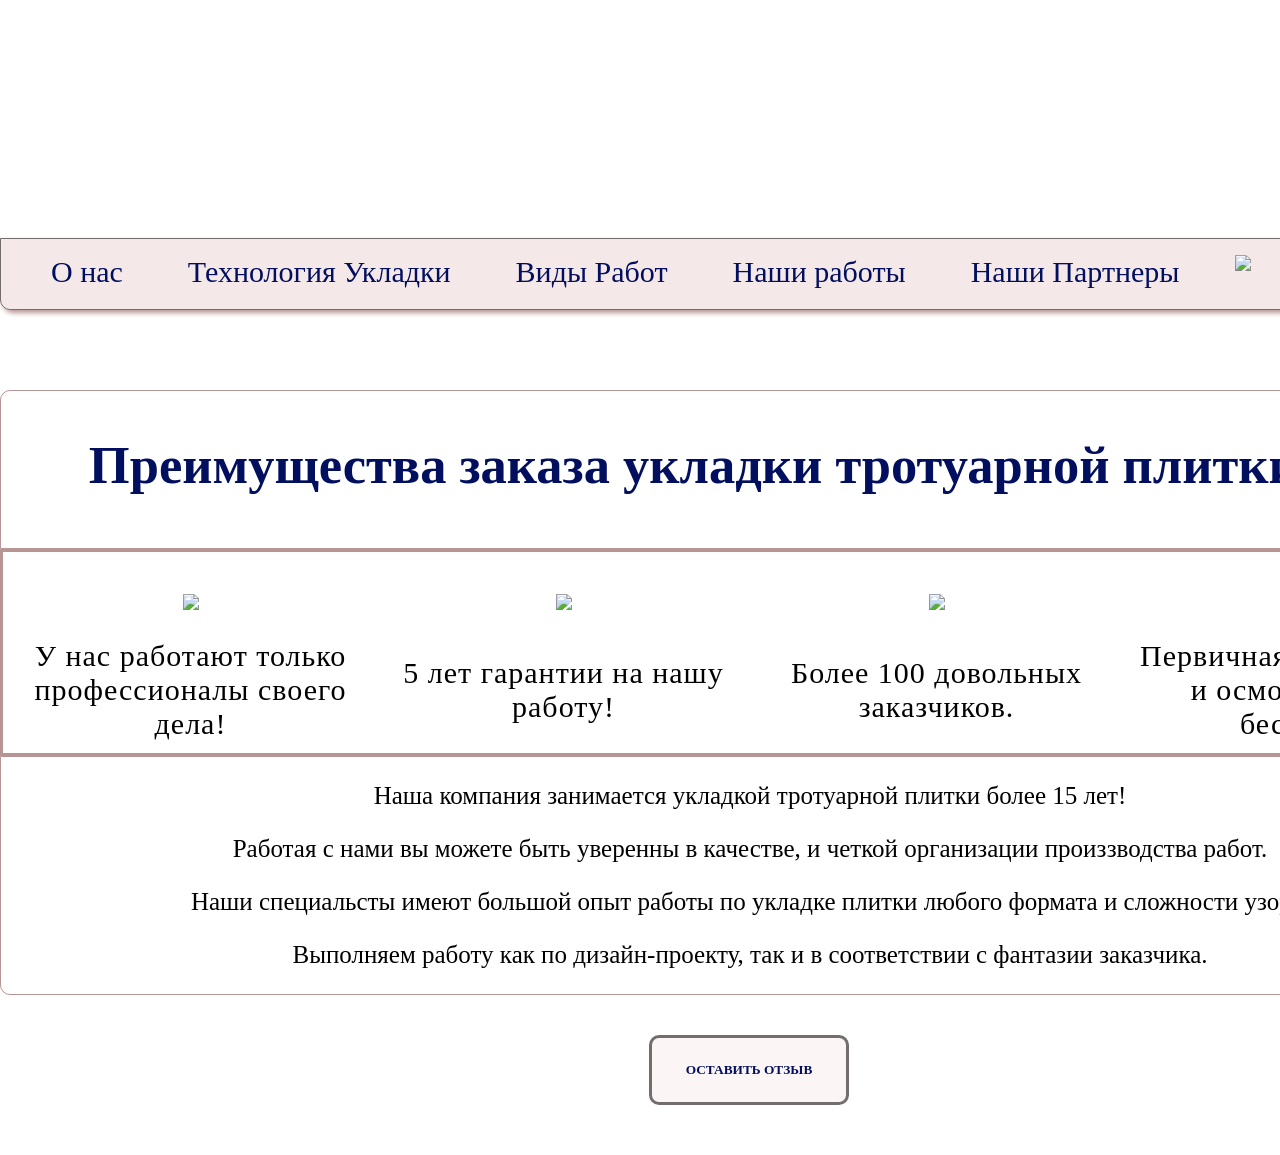
==== index.html @ 240d8e5c "Add files via upload" ====
<!DOCTYPE html>
<html>
  <head>
    <meta charset="utf-8">
	<title>Укладка тротуарной плитки в Гродно</title>
    <link rel="stylesheet" type="text/css" href="style.css" />
	<style>img[alt="www.000webhost.com"] {display: none;}</style>
  </head>
	<body>
		<div class="wrapper">
			<div class="header">
				<div class="menu">
		         <ul>
                 <li><a href="index.html">О нас</a></li>
                 <li><a href="technology.html">Технология Укладки</a></li>
	             <li><a href="kinds.html">Виды Работ</a></li>	
				 <li><a href="guarantee.html">Наши работы</a></li>
				 <li><a href="partner.html">Наши Партнеры</a></li>
				 <a href="https://www.instagram.com/plitka_grodno_allbruk/"><img src="pictures/instagramm.png"></a>
	             </ul>
				</div>
				</div>
		<div style="height:350px"></div>
		<div class="content">		
		    <div class="about">
		      <h2 id="about">Преимущества заказа укладки тротуарной плитки у нас</h2>
			</div>
				<div class="mainbox">
				<table>
						<tbody>
							<tr>
							  <td><img src="pictures/specialist.png"></td>
							  <td><img src="pictures/guarantee.png"></td>
							  <td><img src="pictures/zakazchiki.png"></td>
							  <td><img src="pictures/vyezd-specialista.png"></td>
							</tr>
							<tr>
							  <td>У нас работают только профессионалы своего дела!</td>
							  <td>5 лет гарантии на нашу работу!</td>
							  <td>Более 100 довольных заказчиков.</td>
							  <td>Первичная консультация и осмотр объекта бесплатно</td>
							</tr> 
						<tbody>
					</table>
			</div>
			<div class="description">
				<p>Наша компания занимается укладкой тротуарной плитки более 15 лет!</p>
				<p>Работая с нами вы можете быть уверенны в качестве, и четкой организации произзводства работ.</p>
				<p>Наши специальсты имеют большой опыт работы по укладке плитки любого формата и сложности узора.</p>
				<p>Выполняем работу как по дизайн-проекту, так и в соответствии с фантазии заказчика.</p>
		     </div>
			</div>
			<footer>
			<form action="form.html" target="_blank">
			<button>ОСТАВИТЬ ОТЗЫВ</button>
			</form>
			</footer>
		 </div>
		</div> 
</body>	
</head>
</html>
---- style.css ----
body{
	background: url(pictures/pattern-strip-corners.png);
	margin: 0;
	padding: 0;
	overflow: auto;
}
.wrapper{
	margin: 0 auto;
	overflow: hidden;
	width: 1500px;
	margin-bottom: 50px;
}
.header{
	margin-top: 10px;
	position: fixed;
	background: url(pictures/хеад.png);
	border-radius: 10px;
	width: 1500px;
	height: 300px;
}
.menu{
	margin: 0 auto;
	overflow: hidden;
	width: 1498px;
	height: 70px;
	background-color: rgba(235, 209, 209, 0.5);
	margin-top: 228px;
	border-radius: 0px 0px 10px 10px;
	-moz-border-radius: 0px 0px 10px 10px;
	-webkit-border-radius: 0px 0px 10px 10px;
	border: 1px solid #736d6d;
	box-shadow: 3px 3px 5px 0px #b89595;
}
.menu ul li{
	list-style: none;
	float: left;
	padding: 0px 55px 0px 10px;
}

.menu ul li a{
	font: 30px "Century Gothic";
	color: #020f5f;
	text-decoration: none;	
}

.menu ul li a:hover{
	text-decoration: underline;
}
.about{
	background-color: rgba(255, 255, 255, 0.8);
	border-radius: 10px 10px 0px 0px;
	-moz-border-radius: 10px 10px 0px 0px;
	-webkit-border-radius: 10px 10px 0px 0px;
	border: 1px solid #b89595;
	margin-top: 40px;
	font-size: 35px;
	text-align:center;

}
.mainbox {
background-color: white;
border-radius: none;
}

h2{
	padding-left: 20px;
	padding-bottom: 10px;
	font: 35px;
	color: #020f5f;
}
.technology ul img{
	margin: 20px;
	border-radius: 15px;
	-moz-border-radius: 15px;
	-webkit-border-radius: 15px;
	border: 2px solid #736d6d;
}
tr th img{
	margin: 20px;
	border-radius: 15px;
	-moz-border-radius: 15px;
	-webkit-border-radius: 15px;
	border: 2px solid #736d6d;
}
	
.description{
	background-color: rgba(255, 255, 255, 0.8);
	border-radius: 0px 0px 10px 10px;
	-moz-border-radius: 0px 0px 10px 10px;
	-webkit-border-radius: 0px 0px 10px 10px;
	border: 1px solid #b89595;
	text-align:center;
	font: 25px "Century Gothic";
}
.technology{
	background-color: rgba(255, 255, 255, 0.8);
	font: 25px "Century Gothic";
	border-radius: 10px;
	-moz-border-radius: 10px;
	-webkit-border-radius: 10px;
	border: 1px solid #736d6d;
}

caption {
	 border: 0 solid;
	 width: 1498px;
	 color: #020f5f;
	 font: 70px "Century Gothic";
	 margin: 0 auto;
	
 }
 table {
	background-color: rgba(255, 255, 255, 0.8);
	 table-layout: fixed;
	 width: 1500px;
	 border: 3px solid #b89595;
	 border-radius: 0px;
	-moz-border-radius: 0px;
	-webkit-border-radius: 0px;
 }
 th {
	 letter-spacing: 2px;
	 font: 35px "Century Gothic";
	 color: #020f5f;
	 font-weight: 700;
 }
 
 td {
	 letter-spacing: 1px;
	 font-size:30px;
	 padding: 10px;
 }
 
 tbody td {
	 text-align: center;
 }
.technology ul li {
	margin-left: 120px;
}
.partner {
	background-color: rgba(255, 255, 255, 0.8);
	font: 25px "Century Gothic";
	border-radius: 10px;
	-moz-border-radius: 10px;
	-webkit-border-radius: 10px;
	border: 3px solid #736d6d;
	color: #020f5f;
	text-align: center;
	margin-top: 25px;
}
.height div p {
	letter-spacing: 2px;
	 font: 35px "Century Gothic";
	 color: #020f5f;
	 font-weight: 700;
	 text-align: center;
}
.partner a {
	text-decoration: none;
	color: green;
	
}
.partner:hover {
	background-color: rgba(247, 235, 235, 0.5);
	font: 25px "Century Gothic";
	border-radius: 10px;
	-moz-border-radius: 10px;
	-webkit-border-radius: 10px;
	border: 3px solid #731c1c;
}

table tbody tr td img {
	margin-top: 30px;
}
.gradient-text {
  font-family: "Century Gothic";
  font-size: 30px;
  text-transform: uppercase;
  background: linear-gradient(to right, red, fuchsia);
  -webkit-background-clip: text;
  -webkit-text-fill-color: transparent;
  margin-bottom: 30px;
}
.magazins {
	border: none;
	margin-top: 40px;
	font-size: 35px;
	text-align:center;
}
footer {
	width: 1498px;
	height: 70px;
	border: none;
	margin-top: 40px;
	text-align:center;
}

button {
	background-color: rgba(247, 235, 235, 0.5);
	font-family: "Century Gothic";
	width: 200px;
	height: 70px;
	text-decoration: none;
	color: #020f5f;
	font-weight: 700;
	border-radius: 10px;
	-moz-border-radius: 10px;
	-webkit-border-radius: 10px;
	border: 3px solid #736d6d;
}
button:hover {
    background-color: white;
	border: 3px solid #731c1c;	
}
a {
	text-decoration: none;
}
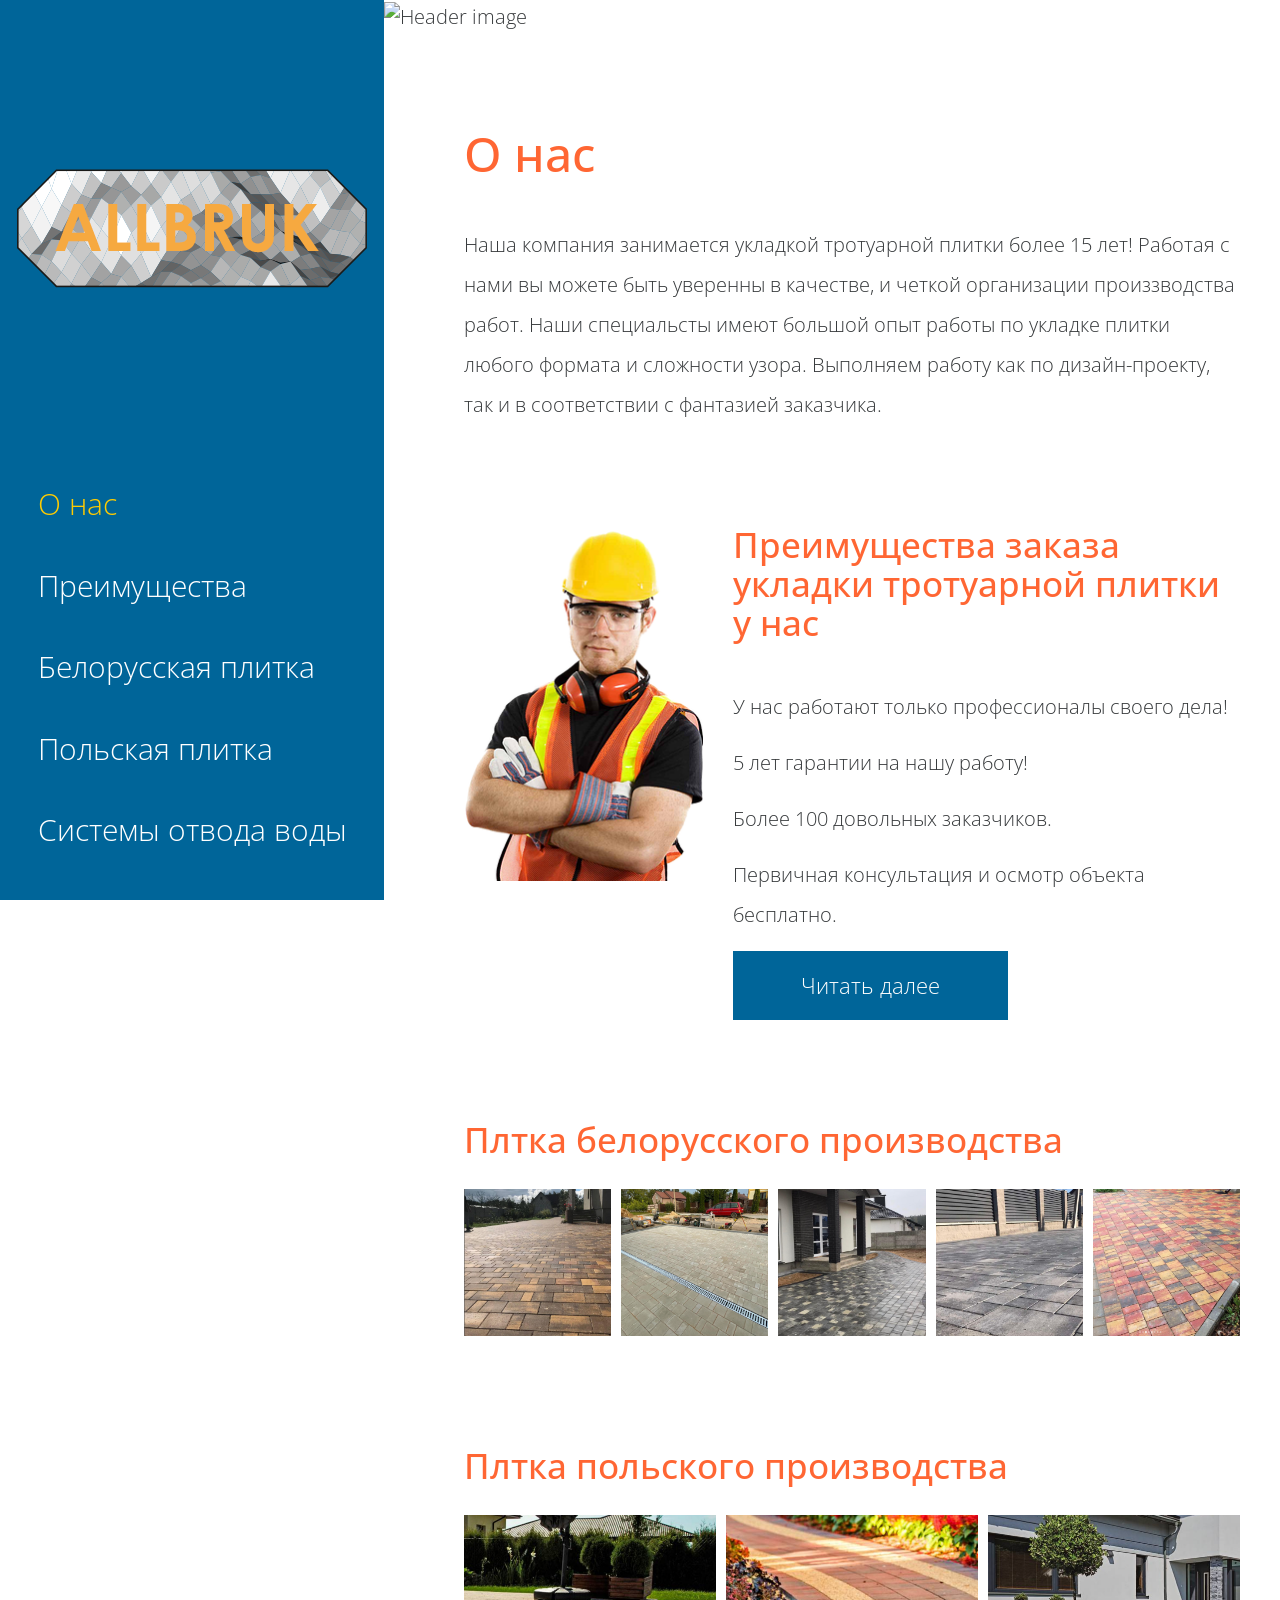
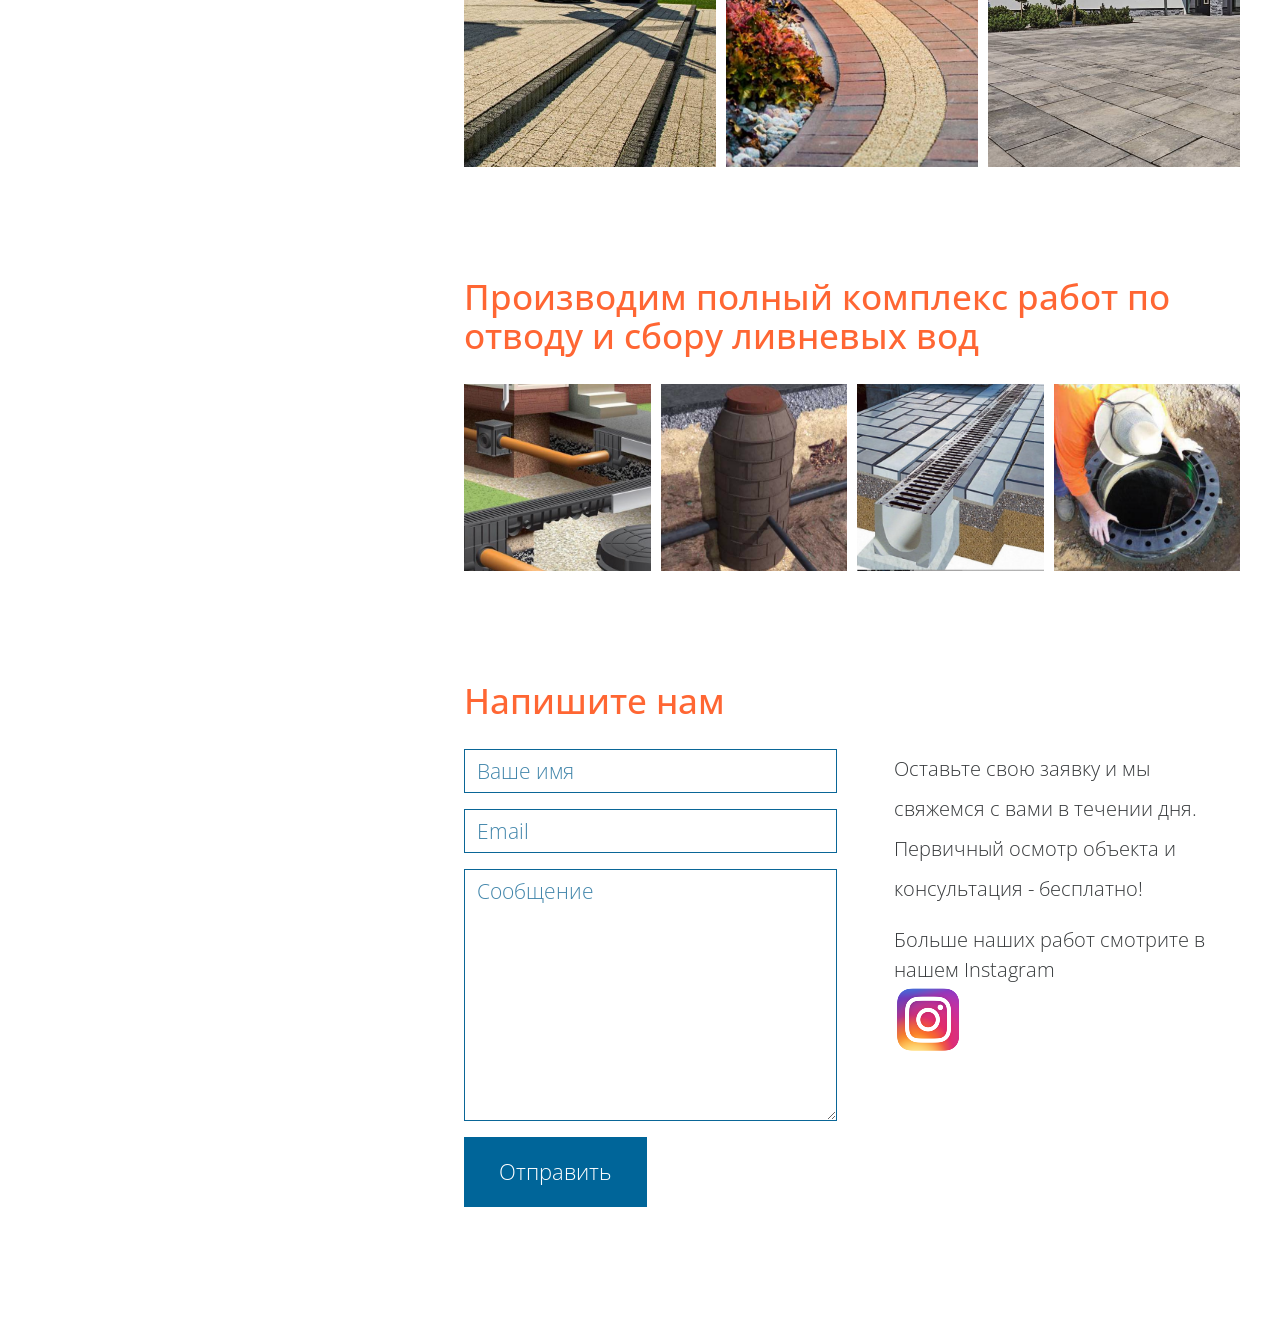
==== commit 72238593: "adding my files to my repository" ====
--- a/index.html
+++ b/index.html
@@ -1,62 +1,220 @@
 <!DOCTYPE html>
 <html>
-  <head>
+<head>
     <meta charset="utf-8">
-	<title>Укладка тротуарной плитки в Гродно</title>
-    <link rel="stylesheet" type="text/css" href="style.css" />
-	<style>img[alt="www.000webhost.com"] {display: none;}</style>
-  </head>
-	<body>
-		<div class="wrapper">
-			<div class="header">
-				<div class="menu">
-		         <ul>
-                 <li><a href="index.html">О нас</a></li>
-                 <li><a href="technology.html">Технология Укладки</a></li>
-	             <li><a href="kinds.html">Виды Работ</a></li>	
-				 <li><a href="guarantee.html">Наши работы</a></li>
-				 <li><a href="partner.html">Наши Партнеры</a></li>
-				 <a href="https://www.instagram.com/plitka_grodno_allbruk/"><img src="pictures/instagramm.png"></a>
-	             </ul>
-				</div>
-				</div>
-		<div style="height:350px"></div>
-		<div class="content">		
-		    <div class="about">
-		      <h2 id="about">Преимущества заказа укладки тротуарной плитки у нас</h2>
-			</div>
-				<div class="mainbox">
-				<table>
-						<tbody>
-							<tr>
-							  <td><img src="pictures/specialist.png"></td>
-							  <td><img src="pictures/guarantee.png"></td>
-							  <td><img src="pictures/zakazchiki.png"></td>
-							  <td><img src="pictures/vyezd-specialista.png"></td>
-							</tr>
-							<tr>
-							  <td>У нас работают только профессионалы своего дела!</td>
-							  <td>5 лет гарантии на нашу работу!</td>
-							  <td>Более 100 довольных заказчиков.</td>
-							  <td>Первичная консультация и осмотр объекта бесплатно</td>
-							</tr> 
-						<tbody>
-					</table>
-			</div>
-			<div class="description">
-				<p>Наша компания занимается укладкой тротуарной плитки более 15 лет!</p>
-				<p>Работая с нами вы можете быть уверенны в качестве, и четкой организации произзводства работ.</p>
-				<p>Наши специальсты имеют большой опыт работы по укладке плитки любого формата и сложности узора.</p>
-				<p>Выполняем работу как по дизайн-проекту, так и в соответствии с фантазии заказчика.</p>
-		     </div>
-			</div>
-			<footer>
-			<form action="form.html" target="_blank">
-			<button>ОСТАВИТЬ ОТЗЫВ</button>
-			</form>
-			</footer>
-		 </div>
-		</div> 
-</body>	
+    <meta http-equiv="X-UA-Compatible" content="IE=edge">
+    <meta name="viewport" content="width=device-width, initial-scale=1">
+
+    <title>Allbruk</title>
+
+    <link rel="stylesheet" href="https://fonts.googleapis.com/css?family=Open+Sans:300,400">  <!-- Google web font "Open Sans" -->
+    <link rel="stylesheet" href="css/bootstrap.min.css">                                      <!-- Bootstrap style -->
+    <link rel="stylesheet" href="css/magnific-popup.css">                                <!-- Magnific pop up style, http://dimsemenov.com/plugins/magnific-popup/ -->
+    <link rel="stylesheet" href="css/style.css">                                   <!-- style -->
+
+
 </head>
-</html>		+    <body>        
+        <div class="container">
+            <div class="row">
+                <div class="tm-left-right-container">
+                    <!-- logo and menu -->
+                    <div class="tm-blue-bg tm-left-column">                        
+                        <div class="tm-logo-div text-xs-center">
+                            <img src="img/LOGOALLBRUK.png" alt="Logo">
+                        </div>
+                        <nav class="tm-main-nav">
+                            <ul class="tm-main-nav-ul">
+                                <li class="tm-nav-item">
+                                    <a href="#welcome" class="tm-nav-item-link">О нас</a>
+                                </li>
+                                <li class="tm-nav-item">
+                                    <a href="#about" class="tm-nav-item-link">Преимущества</a>
+                                </li>
+                                <li class="tm-nav-item">
+                                    <a href="#galleryone" class="tm-nav-item-link">Белорусская плитка</a>
+                                </li>
+                                <li class="tm-nav-item">
+                                    <a href="#secondgallery" class="tm-nav-item-link">Польская плитка</a>
+                                </li>
+                                <li class="tm-nav-item">
+                                    <a href="#thirdgallery" class="tm-nav-item-link">Системы отвода воды</a>
+                                </li>
+                                <li class="tm-nav-item">
+                                    <a href="#contact" class="tm-nav-item-link">Обратная связь</a>
+                                </li>
+                            </ul>
+                        </nav>                                         
+                    </div> <!-- logo and menu -->
+                    
+                    <!-- content -->
+                    <div class="tm-right-column">
+                        <figure>
+                            <img src="img/allbruk_main.jpg" alt="Header image" class="img-fluid">   
+                        </figure>
+
+                        <div class="tm-content-div">
+                            <!-- Welcome -->
+                            <section id="welcome" class="tm-section">
+                                <header>
+                                    <h2 class="tm-blue-text tm-welcome-title tm-margin-b-45">О нас</h2>
+                                </header>
+                                <p>Наша компания занимается укладкой тротуарной плитки более 15 лет!
+                                    Работая с нами вы можете быть уверенны в качестве, и четкой организации произзводства работ.
+                                    Наши специальсты имеют большой опыт работы по укладке плитки любого формата и сложности узора.
+                                    Выполняем работу как по дизайн-проекту, так и в соответствии с фантазией заказчика.</p>
+                            </section>
+                            <!-- About -->
+                            <section id="about" class="tm-section">
+                                <div class="row">                                                                
+                                    <div class="col-lg-8 col-md-7 col-sm-12 col-xs-12 push-lg-4 push-md-5">
+                                        <header>
+                                            <h2 class="tm-blue-text tm-section-title tm-margin-b-45">Преимущества заказа укладки тротуарной плитки у нас</h2>
+                                        </header>
+                                        <p>У нас работают только профессионалы своего дела!</p>
+                                        <p>5 лет гарантии на нашу работу!</p>
+                                        <p>Более 100 довольных заказчиков.</p>
+                                        <p>Первичная консультация и осмотр объекта бесплатно.</p>
+                                        <a href="#" class="tm-button tm-button-wide">Читать далее</a>  
+                                    </div>
+
+                                    <div class="col-lg-4 col-md-5 col-sm-12 col-xs-12 pull-lg-8 pull-md-7 tm-about-img-container">
+                                        <img src="img/builder.png" alt="builder" class="img-fluid">    
+                                    </div>  
+                                </div>                            
+                            </section>  
+
+                            <!-- Gallery One section -->     
+                            <section id="galleryone" class="tm-section">
+                                <header><h2 class="tm-blue-text tm-section-title tm-margin-b-30">Плтка белорусского производства</h2></header>
+                                <div class="tm-gallery-container tm-gallery-1">
+                                    <div class="tm-img-container tm-img-container-1">
+                                        <a href="img/teris_1.png"><img src="img/teris_1.png" alt="Image" class="img-fluid tm-img-tn"></a>    
+                                    </div>
+                                    <div class="tm-img-container tm-img-container-1">
+                                        <a href="img/teris_2.png"><img src="img/teris_2.png" alt="Image" class="img-fluid tm-img-tn"></a>    
+                                    </div>
+                                    <div class="tm-img-container tm-img-container-1">
+                                        <a href="img/teris_3.png"><img src="img/teris_3.png" alt="Image" class="img-fluid tm-img-tn"></a>    
+                                    </div>
+                                    <div class="tm-img-container tm-img-container-1">
+                                        <a href="img/teris_4.png"><img src="img/teris_4.png" alt="Image" class="img-fluid tm-img-tn"></a>    
+                                    </div>
+                                    <div class="tm-img-container tm-img-container-1">
+                                        <a href="img/teris_5.png"><img src="img/teris_5.png" alt="Image" class="img-fluid tm-img-tn"></a>    
+                                    </div>                                    
+                                </div>
+                            </section>
+
+                            <!-- Second Gallery section -->     
+                            <section id="secondgallery" class="tm-section">
+                                <header><h2 class="tm-blue-text tm-section-title tm-margin-b-30">Плтка польского производства</h2></header>
+                                <div class="tm-gallery-container tm-gallery-2">
+                                    <div class="tm-img-container tm-img-container-2">
+                                        <a href="img/patter_1.png"><img src="img/patter_1.png" alt="Image" class="img-fluid tm-img-tn"></a>    
+                                    </div>
+                                    <div class="tm-img-container tm-img-container-2">
+                                        <a href="img/patter_2.png"><img src="img/patter_2.png" alt="Image" class="img-fluid tm-img-tn"></a>    
+                                    </div>
+                                    <div class="tm-img-container tm-img-container-2">
+                                        <a href="img/patter_3.png"><img src="img/patter_3.png" alt="Image" class="img-fluid tm-img-tn"></a>    
+                                    </div>                                    
+                                </div>
+                            </section>
+
+                            <!-- Third Gallery section -->     
+                            <section id="thirdgallery" class="tm-section">
+                                <header><h2 class="tm-blue-text tm-section-title tm-margin-b-30">Производим полный комплекс работ по отводу и сбору ливневых вод</h2></header>
+                                <div class="tm-gallery-container tm-gallery-3">
+                                    <div class="tm-img-container tm-img-container-3">
+                                        <a href="img/ливневка.png"><img src="img/ливневка.png" alt="Image" class="img-fluid tm-img-tn"></a>    
+                                    </div>
+                                    <div class="tm-img-container tm-img-container-3">
+                                        <a href="img/колодец.png"><img src="img/колодец.png" alt="Image" class="img-fluid tm-img-tn"></a>
+                                    </div>
+                                    <div class="tm-img-container tm-img-container-3">
+                                        <a href="img/трап.png"><img src="img/трап.png" alt="Image" class="img-fluid tm-img-tn"></a>
+                                    </div>
+                                    <div class="tm-img-container tm-img-container-3">
+                                        <a href="img/люк.png"><img src="img/люк.png" alt="Image" class="img-fluid tm-img-tn"></a>
+                                    </div>                                    
+                                </div>
+                            </section>
+
+                            <!-- Contact section -->
+                            <section id="contact" class="tm-section">
+                                <header><h2 class="tm-blue-text tm-section-title tm-margin-b-30">Напишите нам</h2></header>
+
+                                <div class="row">
+                                    <div class="col-lg-6">
+                                        <form action="#contact" method="post" class="contact-form">
+                                            <div class="form-group">
+                                                <input type="text" id="contact_name" name="contact_name" class="form-control" placeholder="Ваше имя"  required/>
+                                            </div>
+                                            <div class="form-group">
+                                                <input type="email" id="contact_email" name="contact_email" class="form-control" placeholder="Email"  required/>
+                                            </div>
+                                            <div class="form-group">
+                                                <textarea id="contact_message" name="contact_message" class="form-control" rows="9" placeholder="Сообщение" required></textarea>
+                                            </div>                                            
+                                            <button type="submit" class="float-right tm-button">Отправить</button>
+                                        </form>    
+                                    </div>
+                                    
+                                    <div class="col-lg-6 tm-contact-right">
+                                        <p>
+                                        Оставьте свою заявку и мы свяжемся с вами в течении дня. Первичный осмотр объекта и консультация - бесплатно! 
+                                        </p>
+                                        <address>
+                                            Больше наших работ смотрите в нашем Instagram<br>  
+                                            <a href="https://www.instagram.com/plitka_grodno_allbruk/"><img src="img/instagramm1.png"></a>
+                                        </address>
+                                    </div>
+                                </div>
+                                
+                            </section>
+                        </div>  
+                        
+                    </div> <!-- content -->
+                </div>
+            </div> <!-- row -->
+        </div> <!-- container -->
+                
+        <!-- JS files -->
+        <script src="js/jquery-1.11.3.min.js"></script>             <!-- jQuery (https://jquery.com/download/) -->
+        <script src="js/jquery.magnific-popup.min.js"></script>     <!-- Magnific pop-up (http://dimsemenov.com/plugins/magnific-popup/) -->
+        <script src="js/jquery.singlePageNav.min.js"></script>      <!-- Single Page Nav (https://github.com/ChrisWojcik/single-page-nav) -->
+        <script>     
+       
+            $(document).ready(function(){
+
+                // Single page nav
+                $('.tm-main-nav').singlePageNav({
+                    'currentClass' : "active",
+                    offset : 20
+                });
+
+                // Magnific pop up
+                $('.tm-gallery-1').magnificPopup({
+                  delegate: 'a',
+                  type: 'image',
+                  gallery: {enabled:true}
+                }); 
+
+                $('.tm-gallery-2').magnificPopup({
+                  delegate: 'a',
+                  type: 'image',
+                  gallery: {enabled:true}
+                }); 
+
+                $('.tm-gallery-3').magnificPopup({
+                  delegate: 'a',
+                  type: 'image',
+                  gallery: {enabled:true}
+                }); 
+
+                $('.tm-current-year').text(new Date().getFullYear());                
+            });
+        </script>             
+</body>
+</html>
--- a/css/style.css
+++ b/css/style.css
@@ -0,0 +1,285 @@
+/*
+
+Neaty HTML Template
+
+http://www.templatemo.com/tm-501-neaty
+
+*/
+body {
+	font-family: 'Open Sans', Helvetica, Arial, sans-serif;
+	font-size: 20px;
+	font-weight: 300;
+	overflow-x: hidden;
+}
+
+a, button { transition: all 0.3s ease; }
+a:hover,
+a:focus {
+	text-decoration: none;
+	outline: none;
+}
+
+.row { display: block; }
+.tm-left-right-container { width: 100%; }
+
+.tm-blue-bg {
+	background-color: #006599;
+	color: white;
+}
+
+.tm-blue-text {	color: #ff6633; }
+.tm-blue-bg a {	color: white; }
+
+.tm-site-name {
+	font-size: 4rem;
+	margin-top: 20px;
+}
+
+.tm-logo-div { 
+	padding-top: 40px; 
+	padding-bottom: 40px;
+}
+
+.tm-main-nav { display: none; }
+
+.tm-main-nav-ul {
+	display: inline-block;
+	padding-left: 0;
+}
+
+.tm-section { margin-bottom: 60px; }
+.tm-welcome-title {	font-size: 2.4rem; }
+.tm-section-title {	font-size: 2.2rem; }
+.tm-content-div { padding: 40px; }
+.tm-margin-b-45 { margin-bottom: 45px; }
+.tm-margin-b-30 { margin-bottom: 30px; }
+p { line-height: 2; }
+
+.tm-button {
+	background-color: #006599;
+	border: none;
+	color: white;
+	cursor: pointer;
+	display: inline-block;
+	font-size: 1.4rem;	
+	padding: 18px 35px;
+}
+
+.tm-button-wide { padding: 18px 40px; }
+
+.tm-button:hover,
+.tm-button:active,
+.tm-button:focus {
+	background-color: #2790c6;
+	color: white;
+}
+
+.tm-nav-item:hover a,
+.tm-nav-item:active a,
+.tm-nav-item:focus a,
+.tm-nav-item-link.active {
+	color: #ffcc00;
+}
+
+.tm-about-img-container { margin-top: 50px; }
+
+.tm-gallery-container {
+	overflow: auto;
+	margin-left: -5px;
+	margin-right: -5px;
+}
+
+.tm-img-container {	float: left; }
+
+.tm-img-container-1,
+.tm-img-container-2,
+.tm-img-container-3 { 
+	margin-bottom: 10px;
+	width: 50%; 
+}
+
+.tm-img-tn {
+	padding-left: 5px;
+	padding-right: 5px;
+}
+
+.tm-img-tn {
+	display: block;
+	margin: 0 auto;
+}
+
+.tm-contact-right { margin-top: 40px; }
+
+.form-control {
+	border-color: #0a6697;
+	border-radius: 0;
+	color: #4286ab;
+	font-family: 'Open Sans', Helvetica, Arial, sans-serif;
+	font-size: 1.3rem;
+}
+
+input::-webkit-input-placeholder,
+textarea::-webkit-input-placeholder {
+	color: #4286ab !important;
+}
+ 
+input:-moz-placeholder,
+textarea:-moz-placeholder { /* Firefox 18- */
+	color: #4286ab !important;  
+}
+ 
+input::-moz-placeholder,
+textarea::-moz-placeholder {  /* Firefox 19+ */
+	color: #4286ab !important;  
+}
+ 
+input:-ms-input-placeholder,
+textarea:-ms-input-placeholder {  
+	color: #4286ab !important;  
+}
+
+.tm-contact-right {	padding-left: 15px; }
+.tm-copyright-p { margin-bottom: 0; }
+
+/* Media Queries */
+@media (min-width: 576px) {
+	.container { width: 100%; }
+	.tm-site-name { margin-top: 35px; }
+	.tm-welcome-title { font-size: 3rem; }
+	.tm-img-container-1 { width: 20%; }
+	.tm-img-container-2 { width: 33.3334%; }
+	.tm-img-container-3 { width: 25%; }
+}
+
+@media (min-width: 768px) {
+	.tm-about-img-container { margin-top: 0; }
+}
+
+@media (min-width: 992px) {
+	.tm-main-nav {
+		display: flex;
+		justify-content: center;
+	}
+
+	.tm-left-column { 
+		position: fixed; 
+		height: 100%;
+	}
+
+	.container { width: 100%; }
+	.tm-left-column { width: 30%; }
+
+	.tm-right-column {
+		float: right;
+		width: 70%;
+	}
+
+	.tm-nav-item {
+		cursor: pointer;
+		font-size: 1.5rem;
+		list-style: none;
+		padding: 18px 30px;
+		transition: all 0.3s ease;
+	}
+
+	.tm-site-name {
+	    font-size: 3.3rem;
+	    margin-top: 30px;
+	}
+
+	.tm-logo-div {
+	    padding-top: 50px;
+	    padding-bottom: 50px;
+	}
+
+	.tm-section { margin-bottom: 100px; }
+
+	.tm-content-div { padding: 80px 40px 30px 80px;	}
+
+	.tm-img-container-1 {
+		margin-bottom: 10px;
+		width: 33.3334%;
+	}
+
+	.tm-img-container-2 {
+		margin-bottom: 10px;
+		width: 50%;
+	}
+
+	.tm-img-container-3 {
+		margin-bottom: 10px;
+		width: 33.3333%;
+	}
+
+	.tm-contact-right { margin-top: 0; }
+}
+
+@media (min-width: 1200px) {		
+	.container { width: 100%; }	
+	.tm-button-wide { padding: 18px 68px; }
+	.tm-img-container-1 { width: 20%; }
+	.tm-img-container-2 { width: 33.3333%; }
+	.tm-img-container-3 { width: 25%; }
+	.tm-contact-right { padding-left: 42px; }
+}
+
+@media (min-width: 1500px) {	
+	.container { width: 100%; }
+	p { margin-bottom: 30px; }
+
+	.tm-gallery-container {
+		overflow: auto;
+		margin-left: -10px;
+		margin-right: -10px;
+	}
+
+	.tm-img-tn {
+		padding-left: 10px;
+		padding-right: 10px;
+	}
+}
+
+@media (min-width: 1800px) {
+	.container,
+	.tm-left-right-container {
+	    width: 100%;
+	}
+
+	p { margin-bottom: 36px; }
+
+	.tm-gallery-container {
+		overflow: auto;
+		margin-left: -10px;
+		margin-right: -10px;
+	}
+
+	.tm-img-container-1 { width: 20%; }
+
+	.tm-img-tn {
+		padding-left: 10px;
+		padding-right: 10px;
+	}
+}
+
+@media (max-height: 860px) {
+	.tm-logo-div {
+	    padding-top: 45px;
+	    padding-bottom: 20px;
+	}
+
+	.tm-nav-item { font-size: 1.4rem; }
+
+	.tm-site-name {
+		font-size: 2.4rem;
+		margin-top: 10px;
+	}
+}
+
+@media (min-height: 859px) {
+	.tm-logo-div {
+	    padding-top: 100px;
+	    padding-bottom: 100px;
+	}
+
+	.tm-nav-item { font-size: 1.9rem; }
+}
